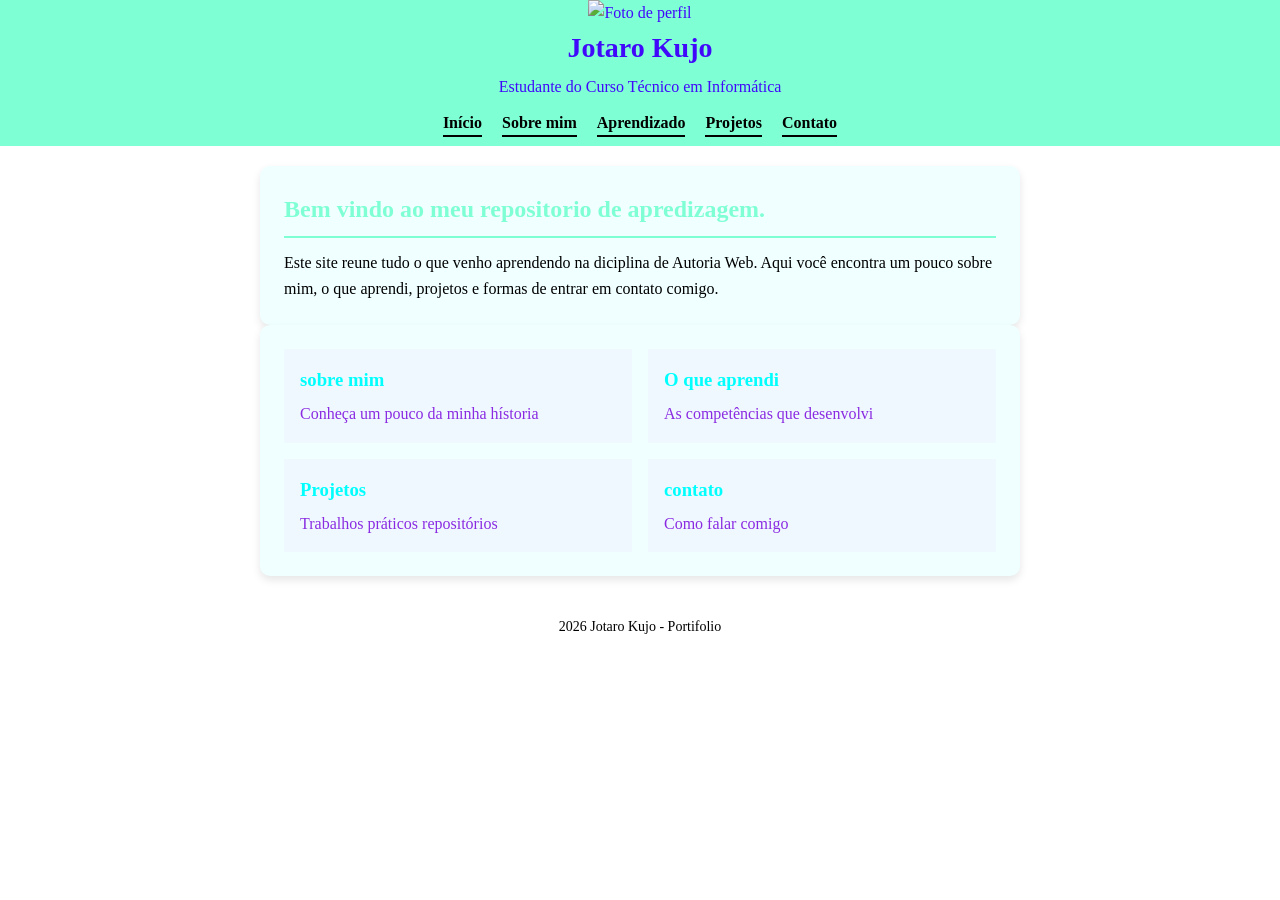
==== index.html @ 01241ca3 "Add files via upload" ====
<!DOCTYPE html>
<html lang="pt-br">
<head>
    <meta charset="UTF-8">
    <meta name="viewport" content="width=device-width, initial-scale=1.0">
    <title>Portifólio de Matheus</title>
    <link rel="stylesheet" href="style.css">
</head>
<body>
    

    <header> 
        <img src="img-perfil.jpg" alt="Foto de perfil">
        <h1>Jotaro Kujo</h1>
        <p>Estudante do Curso Técnico em Informática</p>
        <nav> 
            <ul>
                <li><a href="index.html" class="ativo">Início</a></li>
                <li><a href="sobre.html" class="ativo">Sobre mim</a></li>
                <li><a href="aprendizados.html" class="ativo">Aprendizado</a></li>
                <li><a href="projetos.html" class="ativo">Projetos</a></li>
                <li><a href="contato.html" class="ativo">Contato</a></li>
            </ul>
        </nav>
    </header>
 
    <main>
            <section>
                <h2> Bem vindo ao meu repositorio de apredizagem.</h2>
                <p>
                    Este site reune tudo o que venho aprendendo na diciplina de Autoria Web.
                    Aqui você encontra um pouco sobre mim, o que aprendi, projetos e formas 
                    de entrar em contato comigo.
                </p>
            </section>
       
        <section>
            <div class="grade-links">
                <a href="sobre.html" class="cartao-link">
                    <h3> sobre mim </h3>
                    <p> Conheça um pouco da minha hístoria</p>
                </a> 
            
                <a href="aprendizado.html" class="cartao-link">
                    <h3>O que aprendi  </h3>
                    <p>As competências que desenvolvi</p>
                </a>

                <a href="projetos.html" class="cartao-link">
                    <h3>Projetos </h3>
                    <p>Trabalhos práticos repositórios</p>
                </a>

                <a href="contato.html" class="cartao-link">
                    <h3> contato </h3>
                    <p>Como falar comigo</p>
                </a>
            </div>
        </section>
    </main>

     <footer>
        2026 Jotaro Kujo - Portifolio
    </footer>

</body>
</html>
---- style.css ----
/* --- RESET GLOBAL --- */
* {
    margin: 0; /* Remove a margem padrão de todos os elementos */
    padding: 0; /* Remove o espaçamento interno padrão de todos os elementos */
    box-sizing: border-box; /* Garante que largura e altura incluam bordas e paddings no cálculo total */
}

/* --- ESTILOS GERAIS DO CORPO DA PÁGINA --- */
/* CABEÇALHO IGUAL EM TODAS AS PAGINAS */ 
body {
    font-family: 'Times New Roman', Times, serif; /* Define a família de fontes principal e de fallback */
    color: black; /* Define a cor padrão do texto para preto */
    line-height: 1.6; /* Define o espaçamento entre linhas do texto para melhorar a leitura */
    background-color: white; /* Define a cor de fundo padrão de toda a página */
}

/* --- CABEÇALHO --- */
header {
    color: rgb(65, 9, 250); /* Define a cor dos textos dentro do cabeçalho */
    text-align: center; /* Centraliza horizontalmente o texto e as imagens no cabeçalho */
    background-color: aquamarine; /* Define a cor de fundo do cabeçalho */
}

/* Estilo da imagem de perfil */
.foto-perfil {
    width: 120px; /* Define a largura da imagem */
    height: 120px; /* Define a altura da imagem */
    border-radius: 50%; /* Arredonda as bordas em 50%, deixando a imagem completamente circular */
    object-fit: cover; /* Ajusta a imagem dentro das dimensões sem distorcê-la */
    margin-bottom: 12px; /* Adiciona uma margem abaixo da imagem para afastar do texto */
    border: 3px solid white; /* Cria uma borda branca contínua de 3 pixels ao redor da imagem */
}

/* Título principal do cabeçalho */
header h1 {
    font-size: 28px; /* Define o tamanho da fonte do título h1 */
    margin-bottom: 4px; /* Espaçamento de 4 pixels na parte inferior do título */
}

/* --- MENU DE NAVEGAÇÃO --- */
/* Lista do menu de navegação */
nav ul {
    list-style: none; /* Remove os marcadores/bolinhas padrão da lista não ordenada */
    display: flex; /* Transforma a lista em um container flexível (itens ficam lado a lado) */
    justify-content: center; /* Centraliza os itens da lista horizontalmente */
    gap: 20px; /* Cria um espaço fixo de 20 pixels entre cada item da lista */
    padding: 10px 0; /* Adiciona um espaçamento de 10 pixels no topo e na base do menu */
}

/* Links do menu */
nav a {
    color: rgb(0, 0, 0); /* Define a cor do texto dos links do menu como preto */
    text-decoration: none; /* Remove o sublinhado padrão dos links */
    font-weight: bold; /* Aplica o estilo negrito ao texto do link */
    padding-bottom: 4px; /* Adiciona um espaço de 4 pixels abaixo do texto */
    border-bottom: 2px solid transparent; /* Reserva o espaço para uma borda inferior invisível */
}

/* Efeito ao passar o mouse sobre os links do menu */
nav a:hover {
    text-decoration: underline; /* Adiciona sublinhado ao passar o cursor sobre o link */
}

/* Destaca no menu a página em que o usuário está */
nav a.ativo {
    border-bottom: 2px solid; /* Torna visível a borda inferior para indicar a página ativa */
}

/* --- CONTEÚDO PRINCIPAL --- */
main {
    max-width: 800px; /* Define a largura máxima que o elemento principal pode ter */
    margin: 0 auto; /* Centraliza o bloco na tela (0 acima/abaixo, auto nas laterais) */
    padding: 20px; /* Adiciona um espaçamento interno de 20 pixels nas bordas */
}

/* Seções da página */
section {
    background-color: azure; /* Define a cor de fundo da seção */
    border-radius: 10px; /* Arredonda os cantos do bloco da seção em 10 pixels */
    padding: 24px; /* Adiciona espaçamento interno ao redor do conteúdo da seção */
    box-shadow: 0 4px 8px rgba(0, 0, 0, 0.1); /* Cria uma sombra suave (eixo X, eixo Y, desfoque, cor com transparência) */
}

/* Títulos secundários das seções */
section h2 {
    color: aquamarine; /* Define a cor do texto do título h2 */
    margin-bottom: 12px; /* Adiciona espaço abaixo do título */
    border-bottom: 2px solid; /* Adiciona uma linha de borda na parte inferior do título */
    padding-bottom: 8px; /* Espaço entre o texto e a linha de borda inferior */
}

/* Listas dentro das seções */
section ul {
    padding-left: 20px; /* Recua a lista para a direita dando espaço aos marcadores */
}

/* --- GRADE DE LINKS DA PÁGINA INICIAL --- */
.grade-links {
    display: flex; /* Define o container como um layout flexível */
    flex-wrap: wrap; /* Permite que os itens quebrem para a próxima linha se faltar espaço */
    gap: 16px; /* Espaçamento de 16 pixels entre cada cartão */
}

/* Cartões de link na página inicial */
.cartao-link {
    flex: 1 1 calc(50% - 16px); /* Faz o cartão ocupar cerca de 50% da largura, descontando a lacuna */
    background-color: aliceblue; /* Define a cor de fundo do cartão */
    padding: 16px; /* Espaçamento interno dentro do cartão */
    text-decoration: none; /* Remove o sublinhado do link no cartão */
    color: blueviolet; /* Define a cor do texto do cartão */
}

/* Título dentro dos cartões de link */
.cartao-link h3 {
    color: aqua; /* Define a cor do título do cartão */
    margin-bottom: 6px; /* Espaçamento de 6 pixels abaixo do título */
}

/* Efeito ao passar o mouse sobre o cartão de link */
.cartao-link:hover {
    background-color: antiquewhite; /* Altera a cor de fundo do cartão ao passar o cursor */
}

/* --- CARDS (PÁGINA DE PROJETOS) --- */
.card {
    background-color: aliceblue; /* Define a cor de fundo do card de projeto */
    border-radius: 8px; /* Arredonda os cantos do card em 8 pixels */
    padding: 16px; /* Adiciona espaçamento interno no card */
    margin-bottom: 16px; /* Espaçamento abaixo do card para separá-lo do próximo */
}

/* Título do card de projeto */
.card h3 {
    color: aqua; /* Define a cor do título do card */
    margin-bottom: 8px; /* Adiciona espaçamento abaixo do título */
}

/* Link interno do card de projeto */
.card a {
    display: inline-block; /* Permite aplicar margens superiores em um elemento do tipo link */
    margin-top: 8px; /* Adiciona um espaço na parte superior do link */
    color: aqua; /* Define a cor do texto do link */
    font-size: 14px; /* Define o tamanho da fonte do link para 14 pixels */
}

/* --- RODAPÉ --- */
footer {
    text-align: center; /* Centraliza o texto do rodapé */
    padding: 20px; /* Adiciona espaçamento interno no rodapé */
    color: black; /* Define a cor do texto do rodapé para preto */
    font-size: 14px; /* Define o tamanho da fonte do rodapé */
}
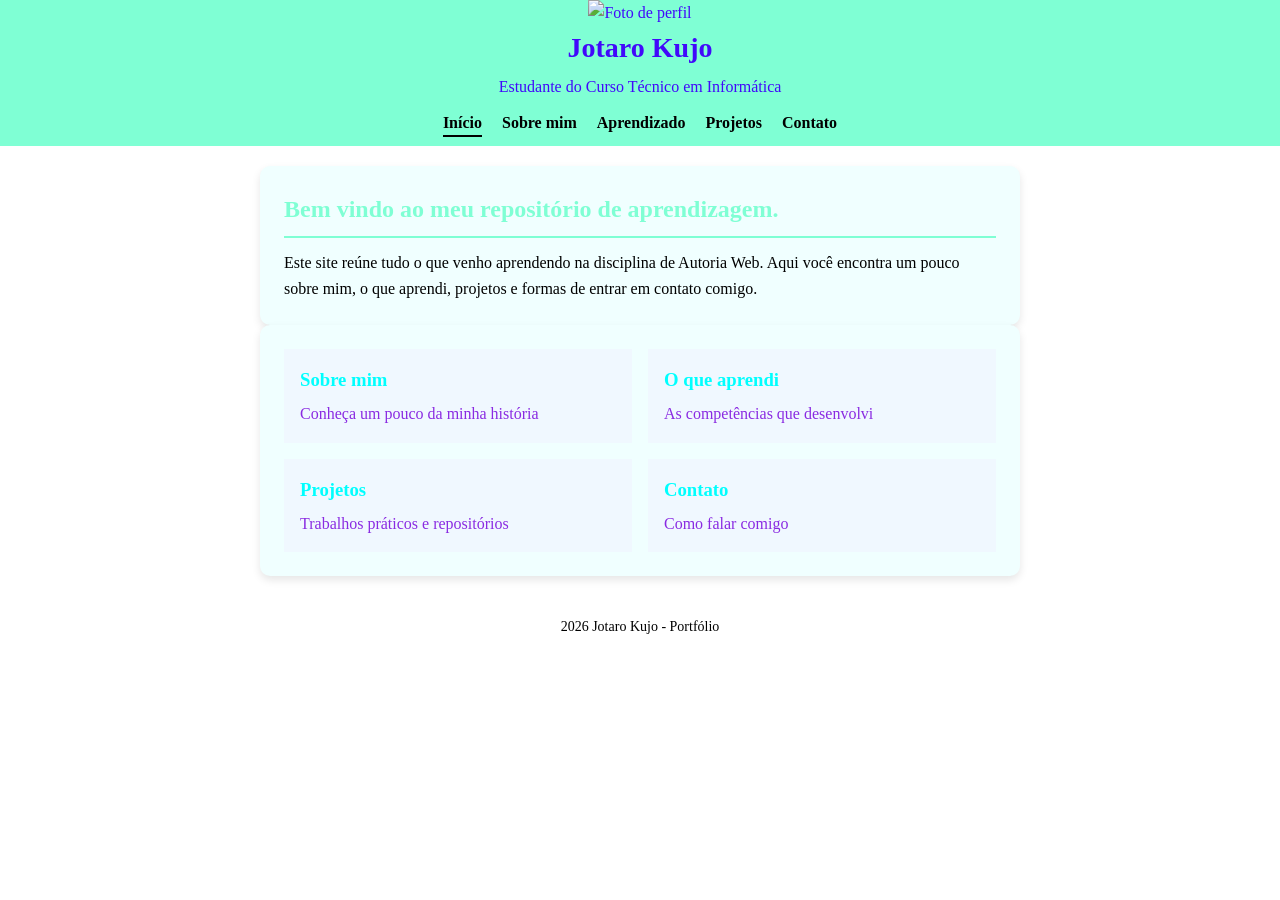
==== commit e1bde620: "Add files via upload" ====
--- a/index.html
+++ b/index.html
@@ -3,32 +3,32 @@
 <head>
     <meta charset="UTF-8">
     <meta name="viewport" content="width=device-width, initial-scale=1.0">
-    <title>Portifólio de Matheus</title>
+    <title>Portfólio de Matheus</title>
     <link rel="stylesheet" href="style.css">
 </head>
 <body>
     
 
     <header> 
-        <img src="img-perfil.jpg" alt="Foto de perfil">
+        <img src="a.jpg" alt="Foto de perfil">
         <h1>Jotaro Kujo</h1>
         <p>Estudante do Curso Técnico em Informática</p>
         <nav> 
             <ul>
                 <li><a href="index.html" class="ativo">Início</a></li>
-                <li><a href="sobre.html" class="ativo">Sobre mim</a></li>
-                <li><a href="aprendizados.html" class="ativo">Aprendizado</a></li>
-                <li><a href="projetos.html" class="ativo">Projetos</a></li>
-                <li><a href="contato.html" class="ativo">Contato</a></li>
+                <li><a href="sobre.html">Sobre mim</a></li>
+                <li><a href="aprendizado.html">Aprendizado</a></li>
+                <li><a href="projetos.html">Projetos</a></li>
+                <li><a href="contato.html">Contato</a></li>
             </ul>
         </nav>
     </header>
  
     <main>
             <section>
-                <h2> Bem vindo ao meu repositorio de apredizagem.</h2>
+                <h2> Bem vindo ao meu repositório de aprendizagem.</h2>
                 <p>
-                    Este site reune tudo o que venho aprendendo na diciplina de Autoria Web.
+                    Este site reúne tudo o que venho aprendendo na disciplina de Autoria Web.
                     Aqui você encontra um pouco sobre mim, o que aprendi, projetos e formas 
                     de entrar em contato comigo.
                 </p>
@@ -37,8 +37,8 @@
         <section>
             <div class="grade-links">
                 <a href="sobre.html" class="cartao-link">
-                    <h3> sobre mim </h3>
-                    <p> Conheça um pouco da minha hístoria</p>
+                    <h3>Sobre mim </h3>
+                    <p> Conheça um pouco da minha história</p>
                 </a> 
             
                 <a href="aprendizado.html" class="cartao-link">
@@ -48,11 +48,11 @@
 
                 <a href="projetos.html" class="cartao-link">
                     <h3>Projetos </h3>
-                    <p>Trabalhos práticos repositórios</p>
+                    <p>Trabalhos práticos e repositórios</p>
                 </a>
 
                 <a href="contato.html" class="cartao-link">
-                    <h3> contato </h3>
+                    <h3> Contato </h3>
                     <p>Como falar comigo</p>
                 </a>
             </div>
@@ -60,7 +60,7 @@
     </main>
 
      <footer>
-        2026 Jotaro Kujo - Portifolio
+         <p>2026 Jotaro Kujo - Portfólio</p>
     </footer>
 
 </body>
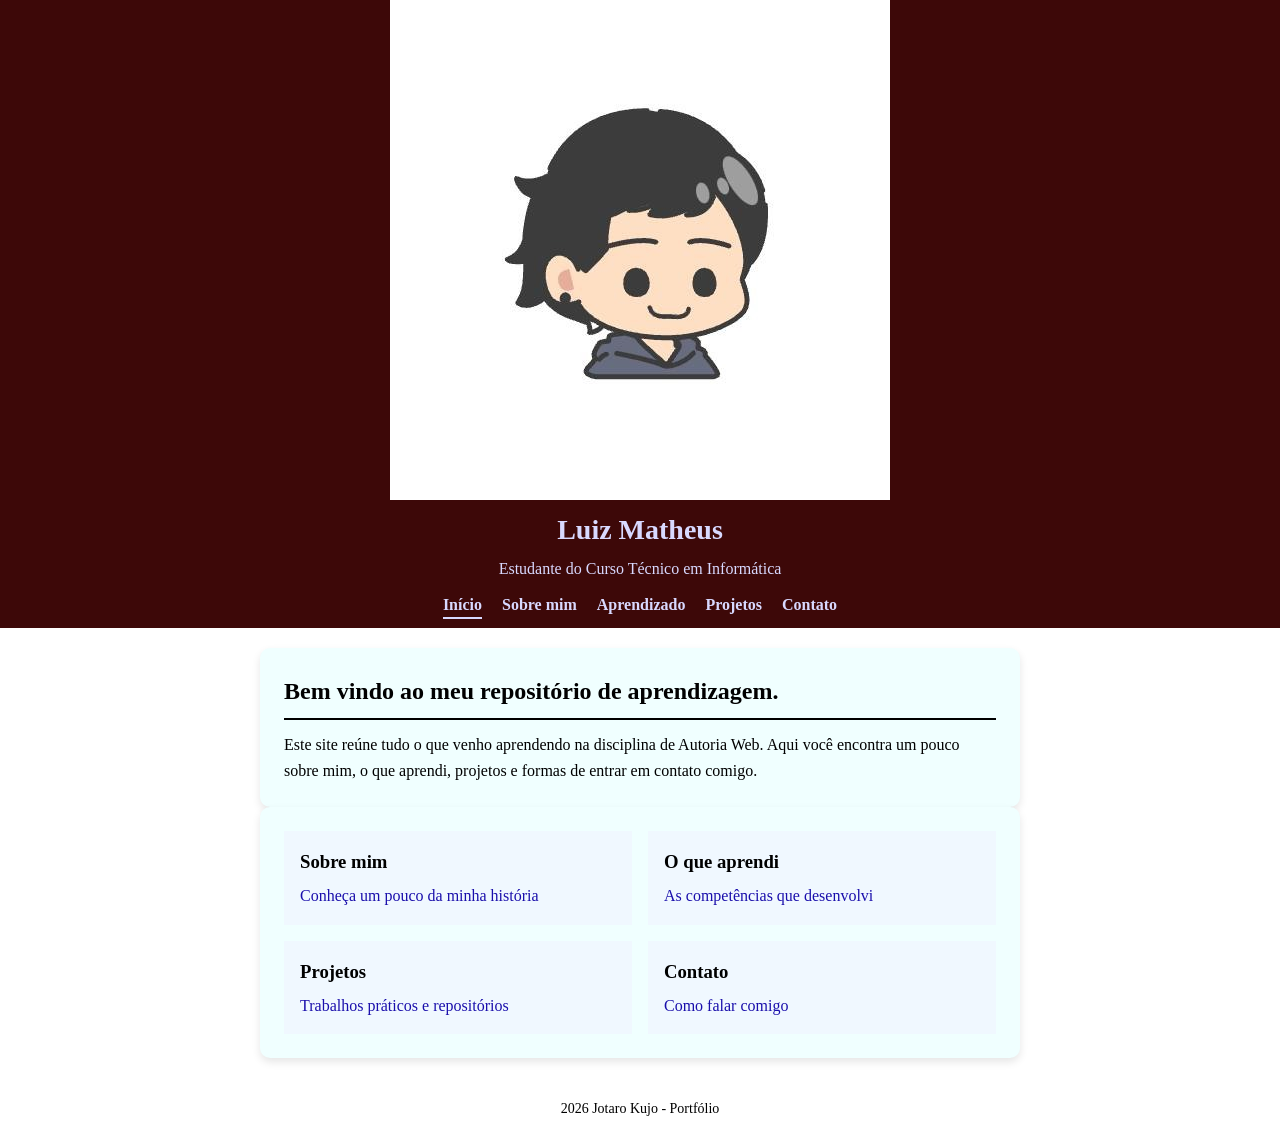
==== commit ff7d9211: "Adicionando portfólio" ====
--- a/index.html
+++ b/index.html
@@ -1,67 +1,67 @@
-<!DOCTYPE html>
-<html lang="pt-br">
-<head>
-    <meta charset="UTF-8">
-    <meta name="viewport" content="width=device-width, initial-scale=1.0">
-    <title>Portfólio de Matheus</title>
-    <link rel="stylesheet" href="style.css">
-</head>
-<body>
-    
-
-    <header> 
-        <img src="a.jpg" alt="Foto de perfil">
-        <h1>Jotaro Kujo</h1>
-        <p>Estudante do Curso Técnico em Informática</p>
-        <nav> 
-            <ul>
-                <li><a href="index.html" class="ativo">Início</a></li>
-                <li><a href="sobre.html">Sobre mim</a></li>
-                <li><a href="aprendizado.html">Aprendizado</a></li>
-                <li><a href="projetos.html">Projetos</a></li>
-                <li><a href="contato.html">Contato</a></li>
-            </ul>
-        </nav>
-    </header>
- 
-    <main>
-            <section>
-                <h2> Bem vindo ao meu repositório de aprendizagem.</h2>
-                <p>
-                    Este site reúne tudo o que venho aprendendo na disciplina de Autoria Web.
-                    Aqui você encontra um pouco sobre mim, o que aprendi, projetos e formas 
-                    de entrar em contato comigo.
-                </p>
-            </section>
-       
-        <section>
-            <div class="grade-links">
-                <a href="sobre.html" class="cartao-link">
-                    <h3>Sobre mim </h3>
-                    <p> Conheça um pouco da minha história</p>
-                </a> 
-            
-                <a href="aprendizado.html" class="cartao-link">
-                    <h3>O que aprendi  </h3>
-                    <p>As competências que desenvolvi</p>
-                </a>
-
-                <a href="projetos.html" class="cartao-link">
-                    <h3>Projetos </h3>
-                    <p>Trabalhos práticos e repositórios</p>
-                </a>
-
-                <a href="contato.html" class="cartao-link">
-                    <h3> Contato </h3>
-                    <p>Como falar comigo</p>
-                </a>
-            </div>
-        </section>
-    </main>
-
-     <footer>
-         <p>2026 Jotaro Kujo - Portfólio</p>
-    </footer>
-
-</body>
+<!DOCTYPE html>
+<html lang="pt-br">
+<head>
+    <meta charset="UTF-8">
+    <meta name="viewport" content="width=device-width, initial-scale=1.0">
+    <title>Portfólio de Matheus</title>
+    <link rel="stylesheet" href="style.css">
+</head>
+<body>
+    
+
+    <header> 
+        <img src="img-perfil.jpeg" alt="Foto de perfil">
+        <h1>Luiz Matheus</h1>
+        <p>Estudante do Curso Técnico em Informática</p>
+        <nav> 
+            <ul>
+                <li><a href="index.html" class="ativo">Início</a></li>
+                <li><a href="sobre.html">Sobre mim</a></li>
+                <li><a href="aprendizado.html">Aprendizado</a></li>
+                <li><a href="projetos.html">Projetos</a></li>
+                <li><a href="contato.html">Contato</a></li>
+            </ul>
+        </nav>
+    </header>
+ 
+    <main>
+            <section>
+                <h2> Bem vindo ao meu repositório de aprendizagem.</h2>
+                <p>
+                    Este site reúne tudo o que venho aprendendo na disciplina de Autoria Web.
+                    Aqui você encontra um pouco sobre mim, o que aprendi, projetos e formas 
+                    de entrar em contato comigo.
+                </p>
+            </section>
+       
+        <section>
+            <div class="grade-links">
+                <a href="sobre.html" class="cartao-link">
+                    <h3>Sobre mim </h3>
+                    <p> Conheça um pouco da minha história</p>
+                </a> 
+            
+                <a href="aprendizado.html" class="cartao-link">
+                    <h3>O que aprendi  </h3>
+                    <p>As competências que desenvolvi</p>
+                </a>
+
+                <a href="projetos.html" class="cartao-link">
+                    <h3>Projetos </h3>
+                    <p>Trabalhos práticos e repositórios</p>
+                </a>
+
+                <a href="contato.html" class="cartao-link">
+                    <h3> Contato </h3>
+                    <p>Como falar comigo</p>
+                </a>
+            </div>
+        </section>
+    </main>
+
+     <footer>
+         <p>2026 Jotaro Kujo - Portfólio</p>
+    </footer>
+
+</body>
 </html>
--- a/style.css
+++ b/style.css
@@ -1,152 +1,152 @@
-/* --- RESET GLOBAL --- */
-* {
-    margin: 0; /* Remove a margem padrão de todos os elementos */
-    padding: 0; /* Remove o espaçamento interno padrão de todos os elementos */
-    box-sizing: border-box; /* Garante que largura e altura incluam bordas e paddings no cálculo total */
-}
-
-/* --- ESTILOS GERAIS DO CORPO DA PÁGINA --- */
-/* CABEÇALHO IGUAL EM TODAS AS PAGINAS */ 
-body {
-    font-family: 'Times New Roman', Times, serif; /* Define a família de fontes principal e de fallback */
-    color: black; /* Define a cor padrão do texto para preto */
-    line-height: 1.6; /* Define o espaçamento entre linhas do texto para melhorar a leitura */
-    background-color: white; /* Define a cor de fundo padrão de toda a página */
-}
-
-/* --- CABEÇALHO --- */
-header {
-    color: rgb(65, 9, 250); /* Define a cor dos textos dentro do cabeçalho */
-    text-align: center; /* Centraliza horizontalmente o texto e as imagens no cabeçalho */
-    background-color: aquamarine; /* Define a cor de fundo do cabeçalho */
-}
-
-/* Estilo da imagem de perfil */
-.foto-perfil {
-    width: 120px; /* Define a largura da imagem */
-    height: 120px; /* Define a altura da imagem */
-    border-radius: 50%; /* Arredonda as bordas em 50%, deixando a imagem completamente circular */
-    object-fit: cover; /* Ajusta a imagem dentro das dimensões sem distorcê-la */
-    margin-bottom: 12px; /* Adiciona uma margem abaixo da imagem para afastar do texto */
-    border: 3px solid white; /* Cria uma borda branca contínua de 3 pixels ao redor da imagem */
-}
-
-/* Título principal do cabeçalho */
-header h1 {
-    font-size: 28px; /* Define o tamanho da fonte do título h1 */
-    margin-bottom: 4px; /* Espaçamento de 4 pixels na parte inferior do título */
-}
-
-/* --- MENU DE NAVEGAÇÃO --- */
-/* Lista do menu de navegação */
-nav ul {
-    list-style: none; /* Remove os marcadores/bolinhas padrão da lista não ordenada */
-    display: flex; /* Transforma a lista em um container flexível (itens ficam lado a lado) */
-    justify-content: center; /* Centraliza os itens da lista horizontalmente */
-    gap: 20px; /* Cria um espaço fixo de 20 pixels entre cada item da lista */
-    padding: 10px 0; /* Adiciona um espaçamento de 10 pixels no topo e na base do menu */
-}
-
-/* Links do menu */
-nav a {
-    color: rgb(0, 0, 0); /* Define a cor do texto dos links do menu como preto */
-    text-decoration: none; /* Remove o sublinhado padrão dos links */
-    font-weight: bold; /* Aplica o estilo negrito ao texto do link */
-    padding-bottom: 4px; /* Adiciona um espaço de 4 pixels abaixo do texto */
-    border-bottom: 2px solid transparent; /* Reserva o espaço para uma borda inferior invisível */
-}
-
-/* Efeito ao passar o mouse sobre os links do menu */
-nav a:hover {
-    text-decoration: underline; /* Adiciona sublinhado ao passar o cursor sobre o link */
-}
-
-/* Destaca no menu a página em que o usuário está */
-nav a.ativo {
-    border-bottom: 2px solid; /* Torna visível a borda inferior para indicar a página ativa */
-}
-
-/* --- CONTEÚDO PRINCIPAL --- */
-main {
-    max-width: 800px; /* Define a largura máxima que o elemento principal pode ter */
-    margin: 0 auto; /* Centraliza o bloco na tela (0 acima/abaixo, auto nas laterais) */
-    padding: 20px; /* Adiciona um espaçamento interno de 20 pixels nas bordas */
-}
-
-/* Seções da página */
-section {
-    background-color: azure; /* Define a cor de fundo da seção */
-    border-radius: 10px; /* Arredonda os cantos do bloco da seção em 10 pixels */
-    padding: 24px; /* Adiciona espaçamento interno ao redor do conteúdo da seção */
-    box-shadow: 0 4px 8px rgba(0, 0, 0, 0.1); /* Cria uma sombra suave (eixo X, eixo Y, desfoque, cor com transparência) */
-}
-
-/* Títulos secundários das seções */
-section h2 {
-    color: aquamarine; /* Define a cor do texto do título h2 */
-    margin-bottom: 12px; /* Adiciona espaço abaixo do título */
-    border-bottom: 2px solid; /* Adiciona uma linha de borda na parte inferior do título */
-    padding-bottom: 8px; /* Espaço entre o texto e a linha de borda inferior */
-}
-
-/* Listas dentro das seções */
-section ul {
-    padding-left: 20px; /* Recua a lista para a direita dando espaço aos marcadores */
-}
-
-/* --- GRADE DE LINKS DA PÁGINA INICIAL --- */
-.grade-links {
-    display: flex; /* Define o container como um layout flexível */
-    flex-wrap: wrap; /* Permite que os itens quebrem para a próxima linha se faltar espaço */
-    gap: 16px; /* Espaçamento de 16 pixels entre cada cartão */
-}
-
-/* Cartões de link na página inicial */
-.cartao-link {
-    flex: 1 1 calc(50% - 16px); /* Faz o cartão ocupar cerca de 50% da largura, descontando a lacuna */
-    background-color: aliceblue; /* Define a cor de fundo do cartão */
-    padding: 16px; /* Espaçamento interno dentro do cartão */
-    text-decoration: none; /* Remove o sublinhado do link no cartão */
-    color: blueviolet; /* Define a cor do texto do cartão */
-}
-
-/* Título dentro dos cartões de link */
-.cartao-link h3 {
-    color: aqua; /* Define a cor do título do cartão */
-    margin-bottom: 6px; /* Espaçamento de 6 pixels abaixo do título */
-}
-
-/* Efeito ao passar o mouse sobre o cartão de link */
-.cartao-link:hover {
-    background-color: antiquewhite; /* Altera a cor de fundo do cartão ao passar o cursor */
-}
-
-/* --- CARDS (PÁGINA DE PROJETOS) --- */
-.card {
-    background-color: aliceblue; /* Define a cor de fundo do card de projeto */
-    border-radius: 8px; /* Arredonda os cantos do card em 8 pixels */
-    padding: 16px; /* Adiciona espaçamento interno no card */
-    margin-bottom: 16px; /* Espaçamento abaixo do card para separá-lo do próximo */
-}
-
-/* Título do card de projeto */
-.card h3 {
-    color: aqua; /* Define a cor do título do card */
-    margin-bottom: 8px; /* Adiciona espaçamento abaixo do título */
-}
-
-/* Link interno do card de projeto */
-.card a {
-    display: inline-block; /* Permite aplicar margens superiores em um elemento do tipo link */
-    margin-top: 8px; /* Adiciona um espaço na parte superior do link */
-    color: aqua; /* Define a cor do texto do link */
-    font-size: 14px; /* Define o tamanho da fonte do link para 14 pixels */
-}
-
-/* --- RODAPÉ --- */
-footer {
-    text-align: center; /* Centraliza o texto do rodapé */
-    padding: 20px; /* Adiciona espaçamento interno no rodapé */
-    color: black; /* Define a cor do texto do rodapé para preto */
-    font-size: 14px; /* Define o tamanho da fonte do rodapé */
+/* --- RESET GLOBAL --- */
+* {
+    margin: 0; /* Remove a margem padrão de todos os elementos */
+    padding: 0; /* Remove o espaçamento interno padrão de todos os elementos */
+    box-sizing: border-box; /* Garante que largura e altura incluam bordas e paddings no cálculo total */
+}
+
+/* --- ESTILOS GERAIS DO CORPO DA PÁGINA --- */
+/* CABEÇALHO IGUAL EM TODAS AS PAGINAS */ 
+body {
+    font-family: 'Times New Roman', Times, serif; /* Define a família de fontes principal e de fallback */
+    color: black; /* Define a cor padrão do texto para preto */
+    line-height: 1.6; /* Define o espaçamento entre linhas do texto para melhorar a leitura */
+    background-color: white; /* Define a cor de fundo padrão de toda a página */
+}
+
+/* --- CABEÇALHO --- */
+header {
+    color: rgb(216, 217, 255); /* Define a cor dos textos dentro do cabeçalho */
+    text-align: center; /* Centraliza horizontalmente o texto e as imagens no cabeçalho */
+    background-color: rgb(61, 8, 8); /* Define a cor de fundo do cabeçalho */
+}
+
+/* Estilo da imagem de perfil */
+.foto-perfil {
+    width: 120px; /* Define a largura da imagem */
+    height: 120px; /* Define a altura da imagem */
+    border-radius: 50%; /* Arredonda as bordas em 50%, deixando a imagem completamente circular */
+    object-fit: cover; /* Ajusta a imagem dentro das dimensões sem distorcê-la */
+    margin-bottom: 12px; /* Adiciona uma margem abaixo da imagem para afastar do texto */
+    border: 3px solid rgb(0, 0, 0); /* Cria uma borda branca contínua de 3 pixels ao redor da imagem */
+}
+
+/* Título principal do cabeçalho */
+header h1 {
+    font-size: 28px; /* Define o tamanho da fonte do título h1 */
+    margin-bottom: 4px; /* Espaçamento de 4 pixels na parte inferior do título */
+}
+
+/* --- MENU DE NAVEGAÇÃO --- */
+/* Lista do menu de navegação */
+nav ul {
+    list-style: none; /* Remove os marcadores/bolinhas padrão da lista não ordenada */
+    display: flex; /* Transforma a lista em um container flexível (itens ficam lado a lado) */
+    justify-content: center; /* Centraliza os itens da lista horizontalmente */
+    gap: 20px; /* Cria um espaço fixo de 20 pixels entre cada item da lista */
+    padding: 10px 0; /* Adiciona um espaçamento de 10 pixels no topo e na base do menu */
+}
+
+/* Links do menu */
+nav a {
+    color: rgb(216, 217, 255); /* Define a cor do texto dos links do menu como preto */
+    text-decoration: none; /* Remove o sublinhado padrão dos links */
+    font-weight: bold; /* Aplica o estilo negrito ao texto do link */
+    padding-bottom: 4px; /* Adiciona um espaço de 4 pixels abaixo do texto */
+    border-bottom: 2px solid transparent; /* Reserva o espaço para uma borda inferior invisível */
+}
+
+/* Efeito ao passar o mouse sobre os links do menu */
+nav a:hover {
+    text-decoration: underline; /* Adiciona sublinhado ao passar o cursor sobre o link */
+}
+
+/* Destaca no menu a página em que o usuário está */
+nav a.ativo {
+    border-bottom: 2px solid; /* Torna visível a borda inferior para indicar a página ativa */
+}
+
+/* --- CONTEÚDO PRINCIPAL --- */
+main {
+    max-width: 800px; /* Define a largura máxima que o elemento principal pode ter */
+    margin: 0 auto; /* Centraliza o bloco na tela (0 acima/abaixo, auto nas laterais) */
+    padding: 20px; /* Adiciona um espaçamento interno de 20 pixels nas bordas */
+}
+
+/* Seções da página */
+section {
+    background-color: azure; /* Define a cor de fundo da seção */
+    border-radius: 10px; /* Arredonda os cantos do bloco da seção em 10 pixels */
+    padding: 24px; /* Adiciona espaçamento interno ao redor do conteúdo da seção */
+    box-shadow: 0 4px 8px rgba(0, 0, 0, 0.1); /* Cria uma sombra suave (eixo X, eixo Y, desfoque, cor com transparência) */
+}
+
+/* Títulos secundários das seções */
+section h2 {
+    color: rgb(0, 0, 0); /* Define a cor do texto do título h2 */
+    margin-bottom: 12px; /* Adiciona espaço abaixo do título */
+    border-bottom: 2px solid; /* Adiciona uma linha de borda na parte inferior do título */
+    padding-bottom: 8px; /* Espaço entre o texto e a linha de borda inferior */
+}
+
+/* Listas dentro das seções */
+section ul {
+    padding-left: 20px; /* Recua a lista para a direita dando espaço aos marcadores */
+}
+
+/* --- GRADE DE LINKS DA PÁGINA INICIAL --- */
+.grade-links {
+    display: flex; /* Define o container como um layout flexível */
+    flex-wrap: wrap; /* Permite que os itens quebrem para a próxima linha se faltar espaço */
+    gap: 16px; /* Espaçamento de 16 pixels entre cada cartão */
+}
+
+/* Cartões de link na página inicial */
+.cartao-link {
+    flex: 1 1 calc(50% - 16px); /* Faz o cartão ocupar cerca de 50% da largura, descontando a lacuna */
+    background-color: aliceblue; /* Define a cor de fundo do cartão */
+    padding: 16px; /* Espaçamento interno dentro do cartão */
+    text-decoration: none; /* Remove o sublinhado do link no cartão */
+    color: rgb(26, 15, 172); /* Define a cor do texto do cartão */
+}
+
+/* Título dentro dos cartões de link */
+.cartao-link h3 {
+    color: rgb(0, 0, 0); /* Define a cor do título do cartão */
+    margin-bottom: 6px; /* Espaçamento de 6 pixels abaixo do título */
+}
+
+/* Efeito ao passar o mouse sobre o cartão de link */
+.cartao-link:hover {
+    background-color: rgb(214, 230, 230); /* Altera a cor de fundo do cartão ao passar o cursor */
+}
+
+/* --- CARDS (PÁGINA DE PROJETOS) --- */
+.card {
+    background-color: aliceblue; /* Define a cor de fundo do card de projeto */
+    border-radius: 8px; /* Arredonda os cantos do card em 8 pixels */
+    padding: 16px; /* Adiciona espaçamento interno no card */
+    margin-bottom: 16px; /* Espaçamento abaixo do card para separá-lo do próximo */
+}
+
+/* Título do card de projeto */
+.card h3 {
+    color: rgb(0, 0, 0); /* Define a cor do título do card */
+    margin-bottom: 8px; /* Adiciona espaçamento abaixo do título */
+}
+
+/* Link interno do card de projeto */
+.card a {
+    display: inline-block; /* Permite aplicar margens superiores em um elemento do tipo link */
+    margin-top: 8px; /* Adiciona um espaço na parte superior do link */
+    color: blue; /* Define a cor do texto do link */
+    font-size: 14px; /* Define o tamanho da fonte do link para 14 pixels */
+}
+
+/* --- RODAPÉ --- */
+footer {
+    text-align: center; /* Centraliza o texto do rodapé */
+    padding: 20px; /* Adiciona espaçamento interno no rodapé */
+    color: black; /* Define a cor do texto do rodapé para preto */
+    font-size: 14px; /* Define o tamanho da fonte do rodapé */
 }
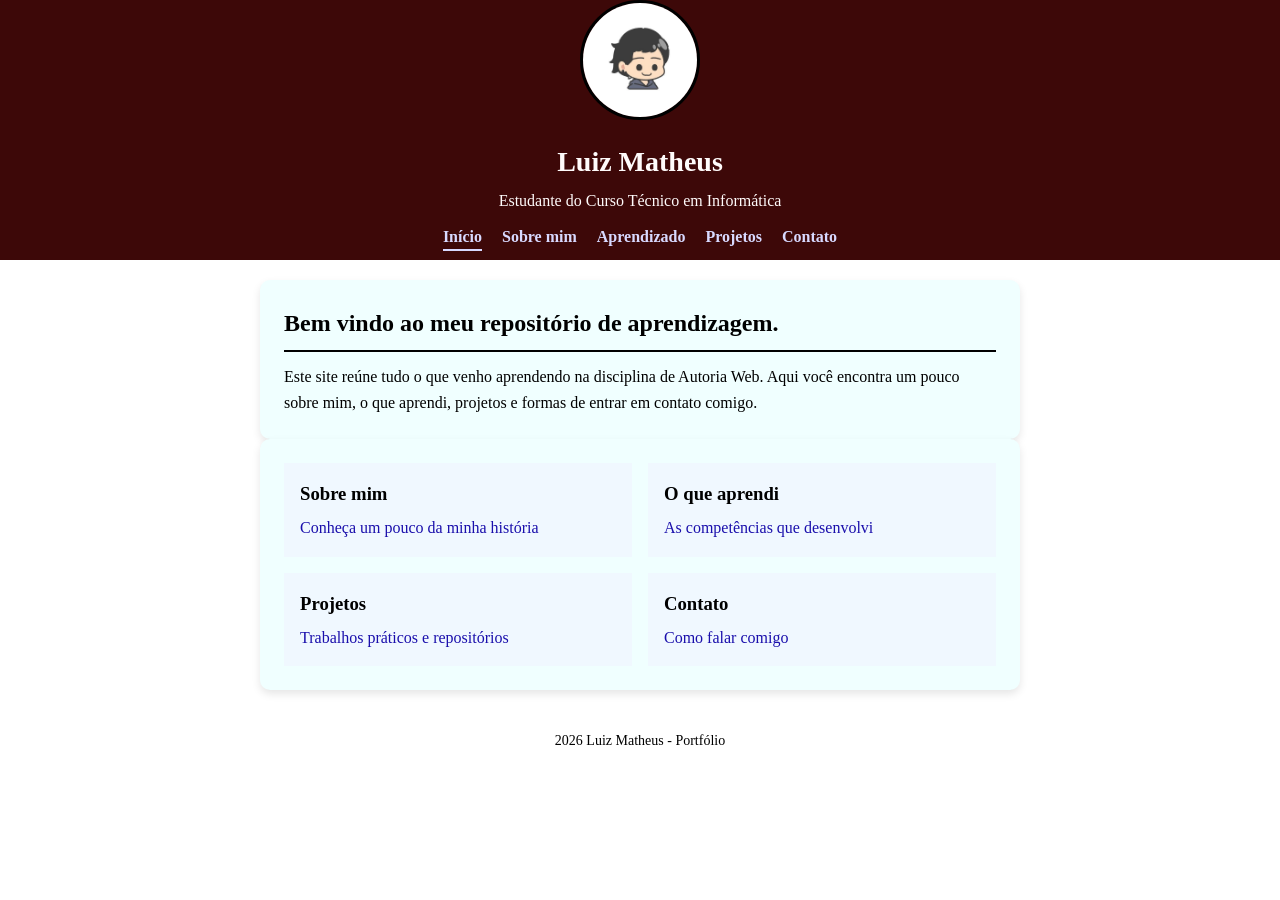
==== commit 71c963a3: "Versão mais nova do portfólio" ====
--- a/index.html
+++ b/index.html
@@ -10,7 +10,7 @@
     
 
     <header> 
-        <img src="img-perfil.jpeg" alt="Foto de perfil">
+        <img src="img-perfil.jpeg" alt="Foto de perfil" class="foto-perfil">
         <h1>Luiz Matheus</h1>
         <p>Estudante do Curso Técnico em Informática</p>
         <nav> 
@@ -41,7 +41,7 @@
                     <p> Conheça um pouco da minha história</p>
                 </a> 
             
-                <a href="aprendizado.html" class="cartao-link">
+                <a href="aprendizados.html" class="cartao-link">
                     <h3>O que aprendi  </h3>
                     <p>As competências que desenvolvi</p>
                 </a>
@@ -60,7 +60,7 @@
     </main>
 
      <footer>
-         <p>2026 Jotaro Kujo - Portfólio</p>
+         <p>2026 Luiz Matheus - Portfólio</p>
     </footer>
 
 </body>
--- a/style.css
+++ b/style.css
@@ -16,7 +16,7 @@
 
 /* --- CABEÇALHO --- */
 header {
-    color: rgb(216, 217, 255); /* Define a cor dos textos dentro do cabeçalho */
+    color: rgb(255, 251, 251); /* Define a cor dos textos dentro do cabeçalho */
     text-align: center; /* Centraliza horizontalmente o texto e as imagens no cabeçalho */
     background-color: rgb(61, 8, 8); /* Define a cor de fundo do cabeçalho */
 }
@@ -118,7 +118,7 @@
 
 /* Efeito ao passar o mouse sobre o cartão de link */
 .cartao-link:hover {
-    background-color: rgb(214, 230, 230); /* Altera a cor de fundo do cartão ao passar o cursor */
+    background-color: rgb(235, 235, 235); /* Altera a cor de fundo do cartão ao passar o cursor */
 }
 
 /* --- CARDS (PÁGINA DE PROJETOS) --- */
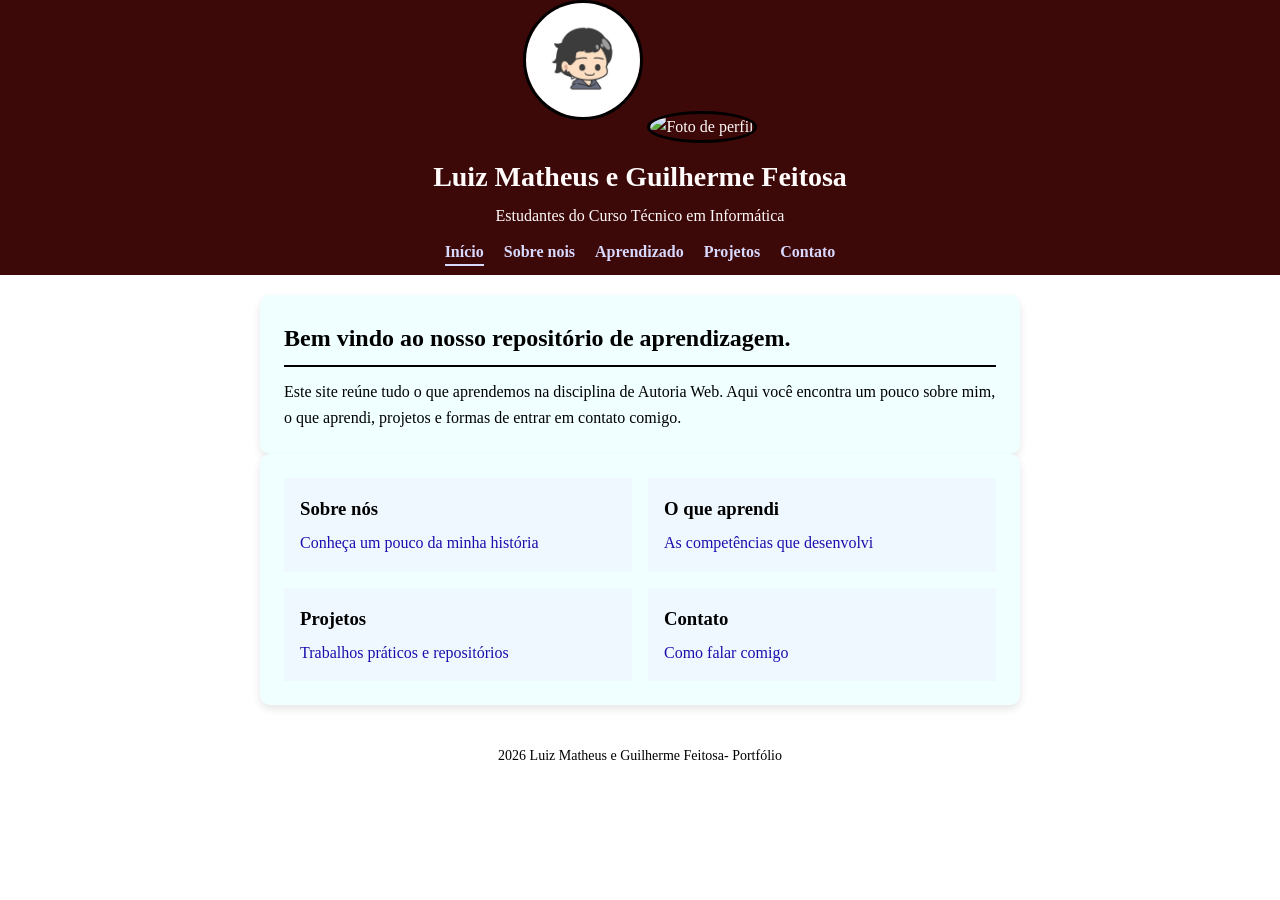
==== commit 07326a79: "Versão atualizada" ====
--- a/index.html
+++ b/index.html
@@ -11,12 +11,13 @@
 
     <header> 
         <img src="img-perfil.jpeg" alt="Foto de perfil" class="foto-perfil">
-        <h1>Luiz Matheus</h1>
-        <p>Estudante do Curso Técnico em Informática</p>
+        <img src="img-perfil.jpg" alt="Foto de perfil" class="foto-perfil">
+        <h1>Luiz Matheus e Guilherme Feitosa</h1>
+        <p>Estudantes do Curso Técnico em Informática</p>
         <nav> 
             <ul>
                 <li><a href="index.html" class="ativo">Início</a></li>
-                <li><a href="sobre.html">Sobre mim</a></li>
+                <li><a href="sobre.html">Sobre nois</a></li>
                 <li><a href="aprendizado.html">Aprendizado</a></li>
                 <li><a href="projetos.html">Projetos</a></li>
                 <li><a href="contato.html">Contato</a></li>
@@ -26,9 +27,9 @@
  
     <main>
             <section>
-                <h2> Bem vindo ao meu repositório de aprendizagem.</h2>
+                <h2> Bem vindo ao nosso repositório de aprendizagem.</h2>
                 <p>
-                    Este site reúne tudo o que venho aprendendo na disciplina de Autoria Web.
+                    Este site reúne tudo o que aprendemos na disciplina de Autoria Web.
                     Aqui você encontra um pouco sobre mim, o que aprendi, projetos e formas 
                     de entrar em contato comigo.
                 </p>
@@ -37,7 +38,7 @@
         <section>
             <div class="grade-links">
                 <a href="sobre.html" class="cartao-link">
-                    <h3>Sobre mim </h3>
+                    <h3>Sobre nós </h3>
                     <p> Conheça um pouco da minha história</p>
                 </a> 
             
@@ -60,7 +61,7 @@
     </main>
 
      <footer>
-         <p>2026 Luiz Matheus - Portfólio</p>
+         <p>2026 Luiz Matheus e Guilherme Feitosa- Portfólio</p>
     </footer>
 
 </body>
--- a/style.css
+++ b/style.css
@@ -1,152 +1,152 @@
-/* --- RESET GLOBAL --- */
+
 * {
-    margin: 0; /* Remove a margem padrão de todos os elementos */
-    padding: 0; /* Remove o espaçamento interno padrão de todos os elementos */
-    box-sizing: border-box; /* Garante que largura e altura incluam bordas e paddings no cálculo total */
+    margin: 0; 
+    padding: 0; 
+    box-sizing: border-box; 
 }
 
-/* --- ESTILOS GERAIS DO CORPO DA PÁGINA --- */
-/* CABEÇALHO IGUAL EM TODAS AS PAGINAS */ 
+
+ 
 body {
-    font-family: 'Times New Roman', Times, serif; /* Define a família de fontes principal e de fallback */
-    color: black; /* Define a cor padrão do texto para preto */
-    line-height: 1.6; /* Define o espaçamento entre linhas do texto para melhorar a leitura */
-    background-color: white; /* Define a cor de fundo padrão de toda a página */
+    font-family: 'Times New Roman', Times, serif; 
+    color: black; 
+    line-height: 1.6; 
+    background-color: white; 
 }
 
-/* --- CABEÇALHO --- */
+
 header {
-    color: rgb(255, 251, 251); /* Define a cor dos textos dentro do cabeçalho */
-    text-align: center; /* Centraliza horizontalmente o texto e as imagens no cabeçalho */
-    background-color: rgb(61, 8, 8); /* Define a cor de fundo do cabeçalho */
+    color: rgb(255, 251, 251); 
+    text-align: center; 
+    background-color: rgb(61, 8, 8); 
 }
 
-/* Estilo da imagem de perfil */
+
 .foto-perfil {
-    width: 120px; /* Define a largura da imagem */
-    height: 120px; /* Define a altura da imagem */
-    border-radius: 50%; /* Arredonda as bordas em 50%, deixando a imagem completamente circular */
-    object-fit: cover; /* Ajusta a imagem dentro das dimensões sem distorcê-la */
-    margin-bottom: 12px; /* Adiciona uma margem abaixo da imagem para afastar do texto */
-    border: 3px solid rgb(0, 0, 0); /* Cria uma borda branca contínua de 3 pixels ao redor da imagem */
+    width: 120px; 
+    height: 120px; 
+    border-radius: 50%; 
+    object-fit: cover; 
+    margin-bottom: 12px; 
+    border: 3px solid rgb(0, 0, 0); 
 }
 
-/* Título principal do cabeçalho */
+
 header h1 {
-    font-size: 28px; /* Define o tamanho da fonte do título h1 */
-    margin-bottom: 4px; /* Espaçamento de 4 pixels na parte inferior do título */
+    font-size: 28px; 
+    margin-bottom: 4px; 
 }
 
-/* --- MENU DE NAVEGAÇÃO --- */
-/* Lista do menu de navegação */
+
+
 nav ul {
-    list-style: none; /* Remove os marcadores/bolinhas padrão da lista não ordenada */
-    display: flex; /* Transforma a lista em um container flexível (itens ficam lado a lado) */
-    justify-content: center; /* Centraliza os itens da lista horizontalmente */
-    gap: 20px; /* Cria um espaço fixo de 20 pixels entre cada item da lista */
-    padding: 10px 0; /* Adiciona um espaçamento de 10 pixels no topo e na base do menu */
+    list-style: none; 
+    display: flex; 
+    justify-content: center; 
+    gap: 20px; 
+    padding: 10px 0; 
 }
 
-/* Links do menu */
+
 nav a {
-    color: rgb(216, 217, 255); /* Define a cor do texto dos links do menu como preto */
-    text-decoration: none; /* Remove o sublinhado padrão dos links */
-    font-weight: bold; /* Aplica o estilo negrito ao texto do link */
-    padding-bottom: 4px; /* Adiciona um espaço de 4 pixels abaixo do texto */
-    border-bottom: 2px solid transparent; /* Reserva o espaço para uma borda inferior invisível */
+    color: rgb(216, 217, 255); 
+    text-decoration: none; 
+    font-weight: bold; 
+    padding-bottom: 4px; 
+    border-bottom: 2px solid transparent; 
 }
 
-/* Efeito ao passar o mouse sobre os links do menu */
+
 nav a:hover {
-    text-decoration: underline; /* Adiciona sublinhado ao passar o cursor sobre o link */
+    text-decoration: underline; 
 }
 
-/* Destaca no menu a página em que o usuário está */
+
 nav a.ativo {
-    border-bottom: 2px solid; /* Torna visível a borda inferior para indicar a página ativa */
+    border-bottom: 2px solid; 
 }
 
-/* --- CONTEÚDO PRINCIPAL --- */
+
 main {
-    max-width: 800px; /* Define a largura máxima que o elemento principal pode ter */
-    margin: 0 auto; /* Centraliza o bloco na tela (0 acima/abaixo, auto nas laterais) */
-    padding: 20px; /* Adiciona um espaçamento interno de 20 pixels nas bordas */
+    max-width: 800px; 
+    margin: 0 auto; 
+    padding: 20px; 
 }
 
-/* Seções da página */
+
 section {
-    background-color: azure; /* Define a cor de fundo da seção */
-    border-radius: 10px; /* Arredonda os cantos do bloco da seção em 10 pixels */
-    padding: 24px; /* Adiciona espaçamento interno ao redor do conteúdo da seção */
-    box-shadow: 0 4px 8px rgba(0, 0, 0, 0.1); /* Cria uma sombra suave (eixo X, eixo Y, desfoque, cor com transparência) */
+    background-color: azure; 
+    border-radius: 10px; 
+    padding: 24px; 
+    box-shadow: 0 4px 8px rgba(0, 0, 0, 0.1); 
 }
 
-/* Títulos secundários das seções */
+
 section h2 {
-    color: rgb(0, 0, 0); /* Define a cor do texto do título h2 */
-    margin-bottom: 12px; /* Adiciona espaço abaixo do título */
-    border-bottom: 2px solid; /* Adiciona uma linha de borda na parte inferior do título */
-    padding-bottom: 8px; /* Espaço entre o texto e a linha de borda inferior */
+    color: rgb(0, 0, 0); 
+    margin-bottom: 12px; 
+    border-bottom: 2px solid; 
+    padding-bottom: 8px; 
 }
 
-/* Listas dentro das seções */
+
 section ul {
-    padding-left: 20px; /* Recua a lista para a direita dando espaço aos marcadores */
+    padding-left: 20px; 
 }
 
-/* --- GRADE DE LINKS DA PÁGINA INICIAL --- */
+
 .grade-links {
-    display: flex; /* Define o container como um layout flexível */
-    flex-wrap: wrap; /* Permite que os itens quebrem para a próxima linha se faltar espaço */
-    gap: 16px; /* Espaçamento de 16 pixels entre cada cartão */
+    display: flex; 
+    flex-wrap: wrap; 
+    gap: 16px; 
 }
 
-/* Cartões de link na página inicial */
+
 .cartao-link {
-    flex: 1 1 calc(50% - 16px); /* Faz o cartão ocupar cerca de 50% da largura, descontando a lacuna */
-    background-color: aliceblue; /* Define a cor de fundo do cartão */
-    padding: 16px; /* Espaçamento interno dentro do cartão */
-    text-decoration: none; /* Remove o sublinhado do link no cartão */
-    color: rgb(26, 15, 172); /* Define a cor do texto do cartão */
+    flex: 1 1 calc(50% - 16px); 
+    background-color: aliceblue; 
+    padding: 16px; 
+    text-decoration: none; 
+    color: rgb(26, 15, 172); 
 }
 
-/* Título dentro dos cartões de link */
+
 .cartao-link h3 {
-    color: rgb(0, 0, 0); /* Define a cor do título do cartão */
-    margin-bottom: 6px; /* Espaçamento de 6 pixels abaixo do título */
+    color: rgb(0, 0, 0); 
+    margin-bottom: 6px; 
 }
 
-/* Efeito ao passar o mouse sobre o cartão de link */
+
 .cartao-link:hover {
-    background-color: rgb(235, 235, 235); /* Altera a cor de fundo do cartão ao passar o cursor */
+    background-color: rgb(235, 235, 235); 
 }
 
-/* --- CARDS (PÁGINA DE PROJETOS) --- */
+
 .card {
-    background-color: aliceblue; /* Define a cor de fundo do card de projeto */
-    border-radius: 8px; /* Arredonda os cantos do card em 8 pixels */
-    padding: 16px; /* Adiciona espaçamento interno no card */
-    margin-bottom: 16px; /* Espaçamento abaixo do card para separá-lo do próximo */
+    background-color: aliceblue; 
+    border-radius: 8px; 
+    padding: 16px; 
+    margin-bottom: 16px; 
 }
 
-/* Título do card de projeto */
+
 .card h3 {
-    color: rgb(0, 0, 0); /* Define a cor do título do card */
-    margin-bottom: 8px; /* Adiciona espaçamento abaixo do título */
+    color: rgb(0, 0, 0); 
+    margin-bottom: 8px; 
 }
 
-/* Link interno do card de projeto */
+
 .card a {
-    display: inline-block; /* Permite aplicar margens superiores em um elemento do tipo link */
-    margin-top: 8px; /* Adiciona um espaço na parte superior do link */
-    color: blue; /* Define a cor do texto do link */
-    font-size: 14px; /* Define o tamanho da fonte do link para 14 pixels */
+    display: inline-block; 
+    margin-top: 8px; 
+    color: blue; 
+    font-size: 14px; 
 }
 
-/* --- RODAPÉ --- */
+
 footer {
-    text-align: center; /* Centraliza o texto do rodapé */
-    padding: 20px; /* Adiciona espaçamento interno no rodapé */
-    color: black; /* Define a cor do texto do rodapé para preto */
-    font-size: 14px; /* Define o tamanho da fonte do rodapé */
+    text-align: center; 
+    padding: 20px; 
+    color: black; 
+    font-size: 14px; 
 }
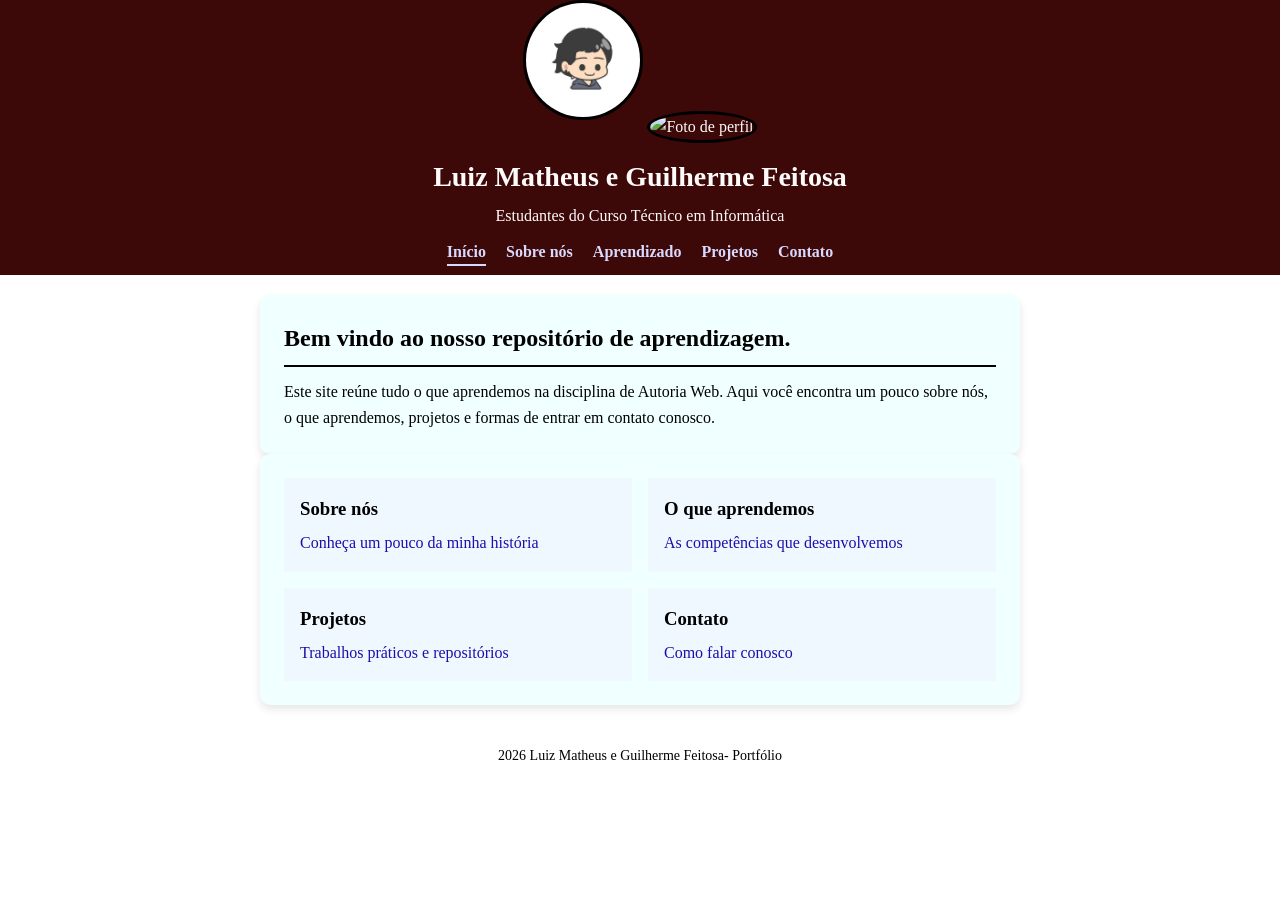
==== commit 071b500f: "Versão att" ====
--- a/index.html
+++ b/index.html
@@ -17,7 +17,7 @@
         <nav> 
             <ul>
                 <li><a href="index.html" class="ativo">Início</a></li>
-                <li><a href="sobre.html">Sobre nois</a></li>
+                <li><a href="sobre.html">Sobre nós</a></li>
                 <li><a href="aprendizado.html">Aprendizado</a></li>
                 <li><a href="projetos.html">Projetos</a></li>
                 <li><a href="contato.html">Contato</a></li>
@@ -30,8 +30,8 @@
                 <h2> Bem vindo ao nosso repositório de aprendizagem.</h2>
                 <p>
                     Este site reúne tudo o que aprendemos na disciplina de Autoria Web.
-                    Aqui você encontra um pouco sobre mim, o que aprendi, projetos e formas 
-                    de entrar em contato comigo.
+                    Aqui você encontra um pouco sobre nós, o que aprendemos, projetos e formas 
+                    de entrar em contato conosco.
                 </p>
             </section>
        
@@ -43,8 +43,8 @@
                 </a> 
             
                 <a href="aprendizados.html" class="cartao-link">
-                    <h3>O que aprendi  </h3>
-                    <p>As competências que desenvolvi</p>
+                    <h3>O que aprendemos  </h3>
+                    <p>As competências que desenvolvemos</p>
                 </a>
 
                 <a href="projetos.html" class="cartao-link">
@@ -54,7 +54,7 @@
 
                 <a href="contato.html" class="cartao-link">
                     <h3> Contato </h3>
-                    <p>Como falar comigo</p>
+                    <p>Como falar conosco</p>
                 </a>
             </div>
         </section>
